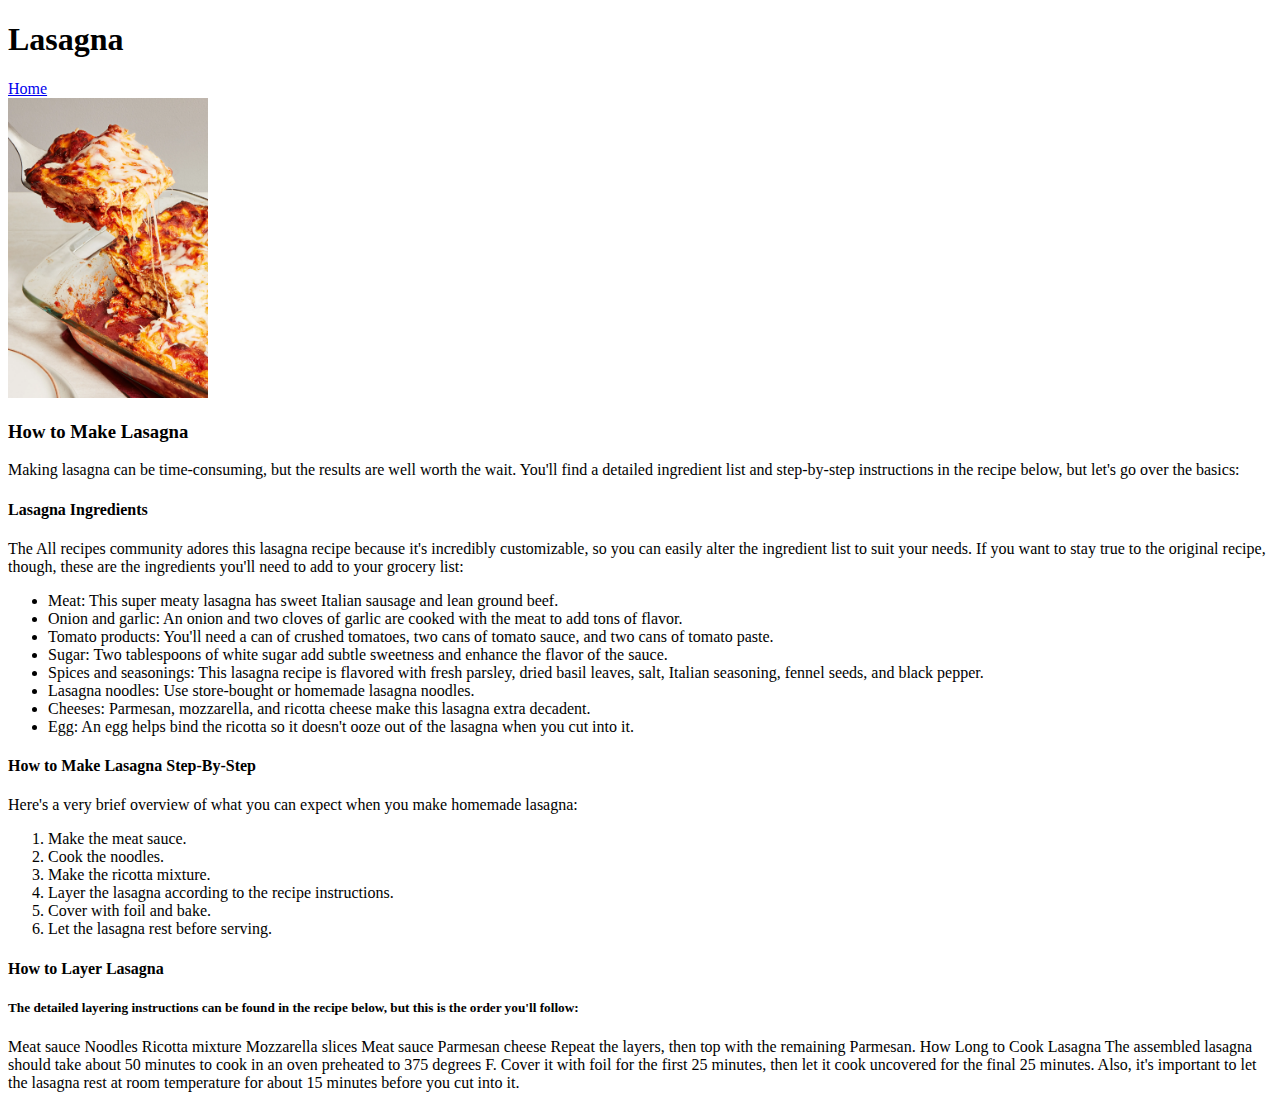
==== recipes/lasagna.html @ 37061cf2 "Home page with Lasagna recipe" ====
<!DOCTYPE html>
<html lang="en">
  <head>
    <meta charset="UTF-8">
    <title>Odin Project</title>
  </head>

  <body>
    <h1>Lasagna</h1>
    <a href="../index.html">Home</a>
    <div style="flex : 1; flex-direction: row; justify-content: space-around;">
        <img src="../lasagnaPic.webp" height="300" style="padding-left: 500;">
        <h3>How to Make Lasagna</h3>
        <div>
        <p>
            Making lasagna can be time-consuming, but the results are well worth the wait. You'll find a detailed ingredient list and step-by-step instructions in the recipe below, but let's go over the basics:
        </p>
        <h4>
            Lasagna Ingredients
        </h4>
        <p>
            The All recipes community adores this lasagna recipe because it's incredibly customizable, so you can easily alter the ingredient list to suit your needs. If you want to stay true to the original recipe, though, these are the ingredients you'll need to add to your grocery list:
        </p>
        <ul>
            <li>

                Meat: This super meaty lasagna has sweet Italian sausage and lean ground beef.
            </li>
            <li>

                Onion and garlic: An onion and two cloves of garlic are cooked with the meat to add tons of flavor.
            </li>
            <li>

                Tomato products: You'll need a can of crushed tomatoes, two cans of tomato sauce, and two cans of tomato paste.
            </li>
            <li>

                Sugar: Two tablespoons of white sugar add subtle sweetness and enhance the flavor of the sauce.
            </li>
            <li>

                Spices and seasonings: This lasagna recipe is flavored with fresh parsley, dried basil leaves, salt, Italian seasoning, fennel seeds, and black pepper.
            </li>
            <li>

                Lasagna noodles: Use store-bought or homemade lasagna noodles.
            </li>
            <li>

                Cheeses: Parmesan, mozzarella, and ricotta cheese make this lasagna extra decadent.
            </li>    
            <li>

                Egg: An egg helps bind the ricotta so it doesn't ooze out of the lasagna when you cut into it.
            </li>    
        </ul>
        </div>
        <h4>
            How to Make Lasagna Step-By-Step
        </h4>
            Here's a very brief overview of what you can expect when you make homemade lasagna:
<ol>
    <li>
        Make the meat sauce.
    </li>
    <li>
        Cook the noodles.
    </li>
    <li>
        Make the ricotta mixture.
    </li>
    <li>
        Layer the lasagna according to the recipe instructions.
    </li>
    <li>
        Cover with foil and bake.
    </li>
    <li>
        Let the lasagna rest before serving.
    </li>
</ol>
<h4>
    How to Layer Lasagna
</h4>
<h5>    
    The detailed layering instructions can be found in the recipe below, but this is the order you'll follow:
</h5>

Meat sauce
Noodles
Ricotta mixture
Mozzarella slices
Meat sauce
Parmesan cheese
Repeat the layers, then top with the remaining Parmesan.
How Long to Cook Lasagna

The assembled lasagna should take about 50 minutes to cook in an oven preheated to 375 degrees F. Cover it with foil for the first 25 minutes, then let it cook uncovered for the final 25 minutes. Also, it's important to let the lasagna rest at room temperature for about 15 minutes before you cut into it.
    </p>
    </div>
  </body>
</html>
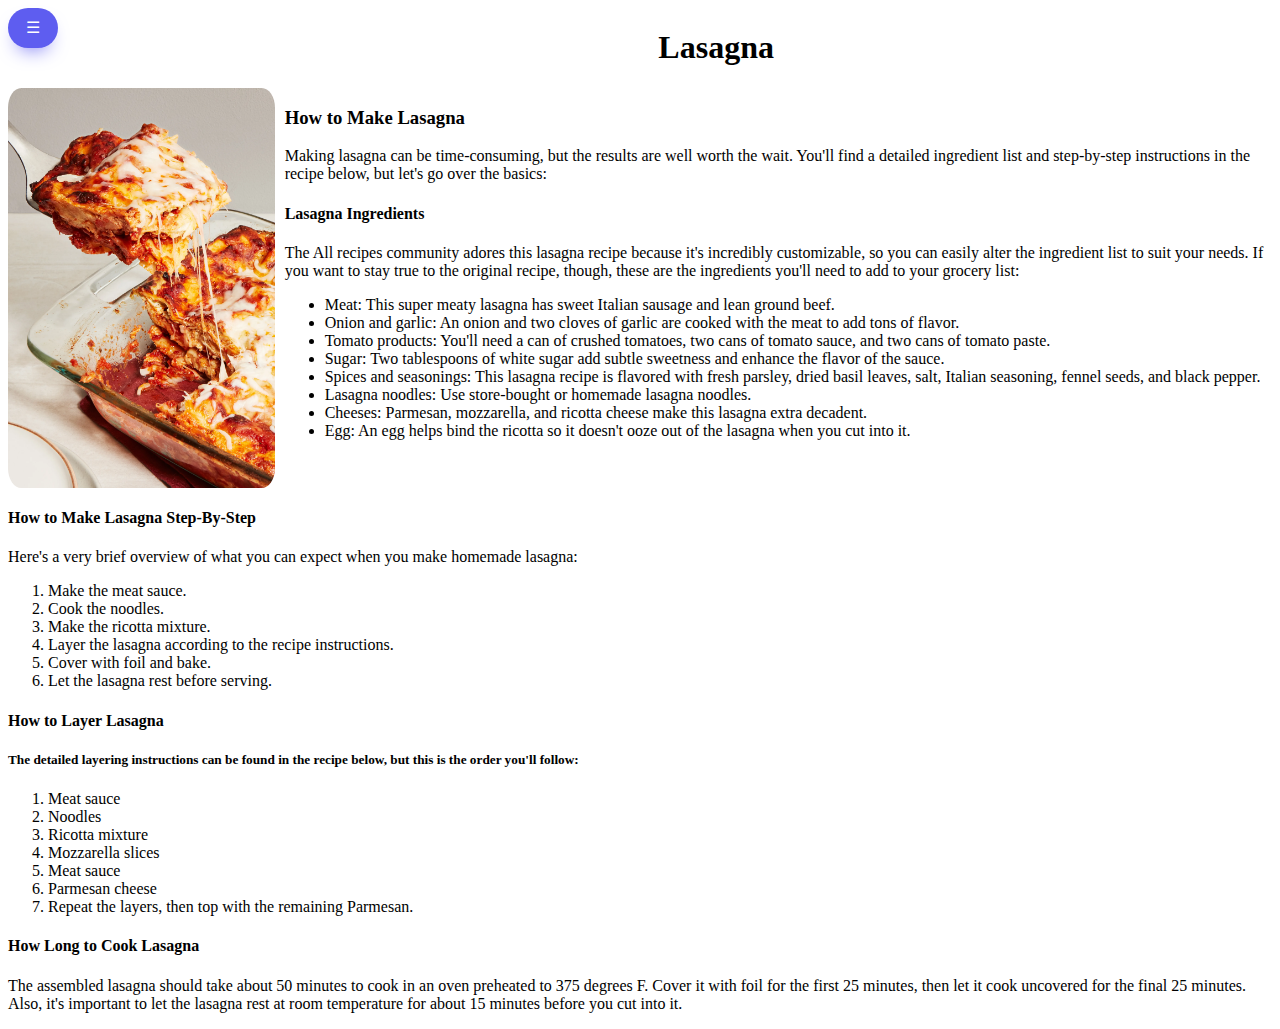
==== commit 8345bd49: "Adding Pasta recipe page with added css styles" ====
--- a/recipes/lasagna.html
+++ b/recipes/lasagna.html
@@ -2,60 +2,64 @@
 <html lang="en">
   <head>
     <meta charset="UTF-8">
+    <link rel="stylesheet" href="../styles.css">
     <title>Odin Project</title>
-  </head>
+</head>
 
-  <body>
-    <h1>Lasagna</h1>
-    <a href="../index.html">Home</a>
-    <div style="flex : 1; flex-direction: row; justify-content: space-around;">
-        <img src="../lasagnaPic.webp" height="300" style="padding-left: 500;">
-        <h3>How to Make Lasagna</h3>
+<body>
+    <div class="top-header">
+        <a href="../index.html"><button>☰</button></a>
+        <h1 style="margin-left: 600px;">Lasagna</h1>
+    </div>
+    <div class="recipe">
+        <img src="../lasagnaPic.webp" height="400" style="padding-left: 500; border-radius: 5%;">
         <div>
-        <p>
-            Making lasagna can be time-consuming, but the results are well worth the wait. You'll find a detailed ingredient list and step-by-step instructions in the recipe below, but let's go over the basics:
-        </p>
-        <h4>
-            Lasagna Ingredients
-        </h4>
-        <p>
-            The All recipes community adores this lasagna recipe because it's incredibly customizable, so you can easily alter the ingredient list to suit your needs. If you want to stay true to the original recipe, though, these are the ingredients you'll need to add to your grocery list:
-        </p>
-        <ul>
-            <li>
-
-                Meat: This super meaty lasagna has sweet Italian sausage and lean ground beef.
-            </li>
-            <li>
-
-                Onion and garlic: An onion and two cloves of garlic are cooked with the meat to add tons of flavor.
-            </li>
-            <li>
-
-                Tomato products: You'll need a can of crushed tomatoes, two cans of tomato sauce, and two cans of tomato paste.
-            </li>
-            <li>
-
-                Sugar: Two tablespoons of white sugar add subtle sweetness and enhance the flavor of the sauce.
-            </li>
-            <li>
-
-                Spices and seasonings: This lasagna recipe is flavored with fresh parsley, dried basil leaves, salt, Italian seasoning, fennel seeds, and black pepper.
-            </li>
-            <li>
-
-                Lasagna noodles: Use store-bought or homemade lasagna noodles.
-            </li>
-            <li>
-
-                Cheeses: Parmesan, mozzarella, and ricotta cheese make this lasagna extra decadent.
-            </li>    
-            <li>
-
-                Egg: An egg helps bind the ricotta so it doesn't ooze out of the lasagna when you cut into it.
-            </li>    
-        </ul>
+            <h3>How to Make Lasagna</h3>
+            <p>
+                Making lasagna can be time-consuming, but the results are well worth the wait. You'll find a detailed ingredient list and step-by-step instructions in the recipe below, but let's go over the basics:
+            </p>
+            <h4>
+                Lasagna Ingredients
+            </h4>
+            <p>
+                The All recipes community adores this lasagna recipe because it's incredibly customizable, so you can easily alter the ingredient list to suit your needs. If you want to stay true to the original recipe, though, these are the ingredients you'll need to add to your grocery list:
+            </p>
+            <ul>
+                <li>
+                    
+                    Meat: This super meaty lasagna has sweet Italian sausage and lean ground beef.
+                </li>
+                <li>
+                    
+                    Onion and garlic: An onion and two cloves of garlic are cooked with the meat to add tons of flavor.
+                </li>
+                <li>
+                    
+                    Tomato products: You'll need a can of crushed tomatoes, two cans of tomato sauce, and two cans of tomato paste.
+                </li>
+                <li>
+                    
+                    Sugar: Two tablespoons of white sugar add subtle sweetness and enhance the flavor of the sauce.
+                </li>
+                <li>
+                    
+                    Spices and seasonings: This lasagna recipe is flavored with fresh parsley, dried basil leaves, salt, Italian seasoning, fennel seeds, and black pepper.
+                </li>
+                <li>
+                    
+                    Lasagna noodles: Use store-bought or homemade lasagna noodles.
+                </li>
+                <li>
+                    
+                    Cheeses: Parmesan, mozzarella, and ricotta cheese make this lasagna extra decadent.
+                </li>    
+                <li>
+                    
+                    Egg: An egg helps bind the ricotta so it doesn't ooze out of the lasagna when you cut into it.
+                </li>    
+            </ul>
         </div>
+    </div>
         <h4>
             How to Make Lasagna Step-By-Step
         </h4>
@@ -86,18 +90,34 @@
 <h5>    
     The detailed layering instructions can be found in the recipe below, but this is the order you'll follow:
 </h5>
-
-Meat sauce
-Noodles
-Ricotta mixture
-Mozzarella slices
-Meat sauce
-Parmesan cheese
-Repeat the layers, then top with the remaining Parmesan.
-How Long to Cook Lasagna
-
+<ol>
+    <li>
+        Meat sauce
+    </li>
+    <li>  
+        Noodles
+    </li>
+    <li>
+        Ricotta mixture
+    </li>
+    <li>
+        Mozzarella slices
+    </li>
+    <li>
+        Meat sauce
+    </li>
+    <li>
+        Parmesan cheese
+    </li>
+    <li>
+        Repeat the layers, then top with the remaining Parmesan.
+    </li>
+</ol>
+    <h4>
+        How Long to Cook Lasagna
+    </h4>
+    
 The assembled lasagna should take about 50 minutes to cook in an oven preheated to 375 degrees F. Cover it with foil for the first 25 minutes, then let it cook uncovered for the final 25 minutes. Also, it's important to let the lasagna rest at room temperature for about 15 minutes before you cut into it.
     </p>
-    </div>
   </body>
 </html>--- a/styles.css
+++ b/styles.css
@@ -0,0 +1,50 @@
+.home_pic {
+    display: flex;
+    flex-direction: row;
+    justify-content: space-around;
+    gap:10px;
+}
+img {
+    padding-left: 500;
+    border-radius: 5%;
+}
+.recipe {
+    display: flex; 
+    flex-direction: row; 
+    justify-content: space-around; 
+    gap:10px;
+}
+/* CSS */
+button {
+  background: #5E5DF0;
+  border-radius: 999px;
+  box-shadow: #5E5DF0 0 10px 20px -10px;
+  box-sizing: border-box;
+  color: #FFFFFF;
+  cursor: pointer;
+  font-family: Inter,Helvetica,"Apple Color Emoji","Segoe UI Emoji",NotoColorEmoji,"Noto Color Emoji","Segoe UI Symbol","Android Emoji",EmojiSymbols,-apple-system,system-ui,"Segoe UI",Roboto,"Helvetica Neue","Noto Sans",sans-serif;
+  font-size: 16px;
+  font-weight: 700;
+  line-height: 24px;
+  opacity: 1;
+  outline: 0 solid transparent;
+  padding: 8px 18px;
+  user-select: none;
+  -webkit-user-select: none;
+  touch-action: manipulation;
+  width: fit-content;
+  word-break: break-word;
+  border: 0;
+}
+
+.top {
+    display: flex;
+    flex-direction: row;
+    justify-content: center;
+}
+
+.top-header {
+    display: flex;
+    flex-direction: row;
+
+}